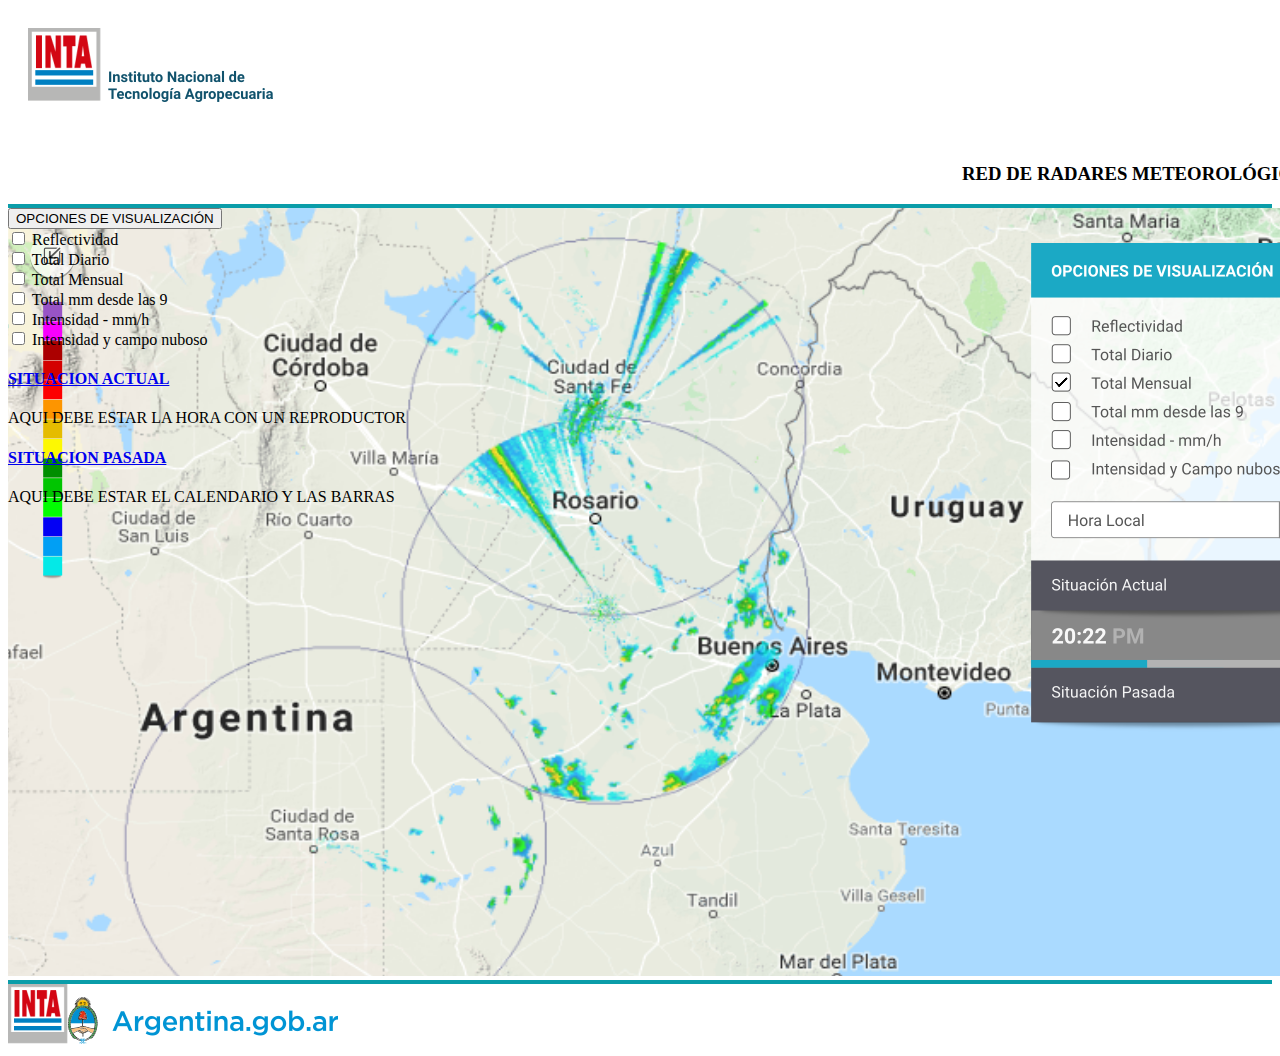
==== index.html @ ab803a07 "primer commit" ====
<!DOCTYPE html>
<html lang="en">
<head>
	<meta charset="UTF-8">
	<title>radar</title>
	<meta name="viewport" content="width=device-width, initial-scale=1, shrink-to-fit=no">
	<link rel="stylesheet" href="https://stackpath.bootstrapcdn.com/bootstrap/4.1.1/css/bootstrap.min.css" integrity="sha384-WskhaSGFgHYWDcbwN70/dfYBj47jz9qbsMId/iRN3ewGhXQFZCSftd1LZCfmhktB" crossorigin="anonymous">
	
</head>
<header style="border-bottom: solid 4px; border-bottom-color: #0a9da9;">
	
		
	  <div class="container"></div>
	    <div class="row">
		  <div class="col-3"><img src="logos/logo-INTA-header.png" style="margin: 20px;"></div>
		  <div class="offset-3 col-5"><h3 style="text-align: right;margin-top: 37px;margin-right: -45px;">RED DE RADARES METEOROLÓGICOS</h3></div>
		</div>
	  

</header>
<body>
	<div class="container-fluid" style="position: relative;">
		<div class="dropdown" style="position: absolute;">
		  <button class="btn btn-secondary dropdown-toggle" type="button" id="dropdownMenuButton" data-toggle="dropdown" aria-haspopup="true" aria-expanded="false">
		    OPCIONES DE VISUALIZACIÓN
		  </button>
		  <div class="dropdown-menu" aria-labelledby="dropdownMenuButton">
		    <form>
			  <div class="form-group form-check">
			    <input type="checkbox" class="form-check-input" id="exampleCheck1">
			    <label class="form-check-label" for="exampleCheck1">Reflectividad</label>
			  </div>
			  <div class="form-group form-check">
			    <input type="checkbox" class="form-check-input" id="exampleCheck2">
			    <label class="form-check-label" for="exampleCheck2">Total Diario</label>
			  </div>
			  <div class="form-group form-check">
			    <input type="checkbox" class="form-check-input" id="exampleCheck3">
			    <label class="form-check-label" for="exampleCheck3">Total Mensual</label>
			  </div>
			  <div class="form-group form-check">
			    <input type="checkbox" class="form-check-input" id="exampleCheck4">
			    <label class="form-check-label" for="exampleCheck4">Total mm desde las 9</label>
			  </div>
			  <div class="form-group form-check">
			    <input type="checkbox" class="form-check-input" id="exampleCheck5">
			    <label class="form-check-label" for="exampleCheck5">Intensidad - mm/h</label>
			  </div>
			  <div class="form-group form-check">
			    <input type="checkbox" class="form-check-input" id="exampleCheck6">
			    <label class="form-check-label" for="exampleCheck6">Intensidad y campo nuboso</label>
			  </div>  
			</form>
			<div class="panel-group" id="accordion" role="tablist" aria-multiselectable="true">
				  <div class="panel panel-default">
				    <div class="panel-heading" role="tab" id="headingOne">
				      <h4 class="panel-title">
				        <a role="button" data-toggle="collapse" data-parent="#accordion" href="#collapseOne" aria-expanded="true" aria-controls="collapseOne">
				          SITUACION ACTUAL
				        </a>
				      </h4>
				    </div>
				    <div id="collapseOne" class="panel-collapse collapse in" role="tabpanel" aria-labelledby="headingOne">
				      <div class="panel-body">
				        AQUI DEBE ESTAR LA HORA CON UN REPRODUCTOR 
				      </div>
				    </div>
				  </div>
				  <div class="panel panel-default">
				    <div class="panel-heading" role="tab" id="headingTwo">
				      <h4 class="panel-title">
				        <a class="collapsed" role="button" data-toggle="collapse" data-parent="#accordion" href="#collapseTwo" aria-expanded="false" aria-controls="collapseTwo">
				          SITUACION PASADA
				        </a>
				      </h4>
				    </div>
				    <div id="collapseTwo" class="panel-collapse collapse" role="tabpanel" aria-labelledby="headingTwo">
				      <div class="panel-body">
				        AQUI DEBE ESTAR EL CALENDARIO Y LAS BARRAS  
				      </div>
				    </div>
				  </div>
				  
				</div>  

  </div>
		  </div>
	</div>





	<div class="container-fluid">
		<img src="imagenes/07-Pantalla-Fullscreen.png" class="img-fluid" style="z-index: -10000;">
	</div>
	<script src="https://code.jquery.com/jquery-3.3.1.slim.min.js" integrity="sha384-q8i/X+965DzO0rT7abK41JStQIAqVgRVzpbzo5smXKp4YfRvH+8abtTE1Pi6jizo" crossorigin="anonymous"></script>
	<script src="https://cdnjs.cloudflare.com/ajax/libs/popper.js/1.14.3/umd/popper.min.js" integrity="sha384-ZMP7rVo3mIykV+2+9J3UJ46jBk0WLaUAdn689aCwoqbBJiSnjAK/l8WvCWPIPm49" crossorigin="anonymous"></script>
	<script src="https://stackpath.bootstrapcdn.com/bootstrap/4.1.1/js/bootstrap.min.js" integrity="sha384-smHYKdLADwkXOn1EmN1qk/HfnUcbVRZyYmZ4qpPea6sjB/pTJ0euyQp0Mk8ck+5T" crossorigin="anonymous"></script>
</body>
<footer style="border-top: solid 4px; border-top-color: #0a9da9;">
	<div class="col-12">
		<div class=" offset-4 col-4">
			<img src="logos/logo-INTA-footer.png"><img src="logos/logo-ministerio-footer.png">
		</div>
	</div>
</footer>
</html>
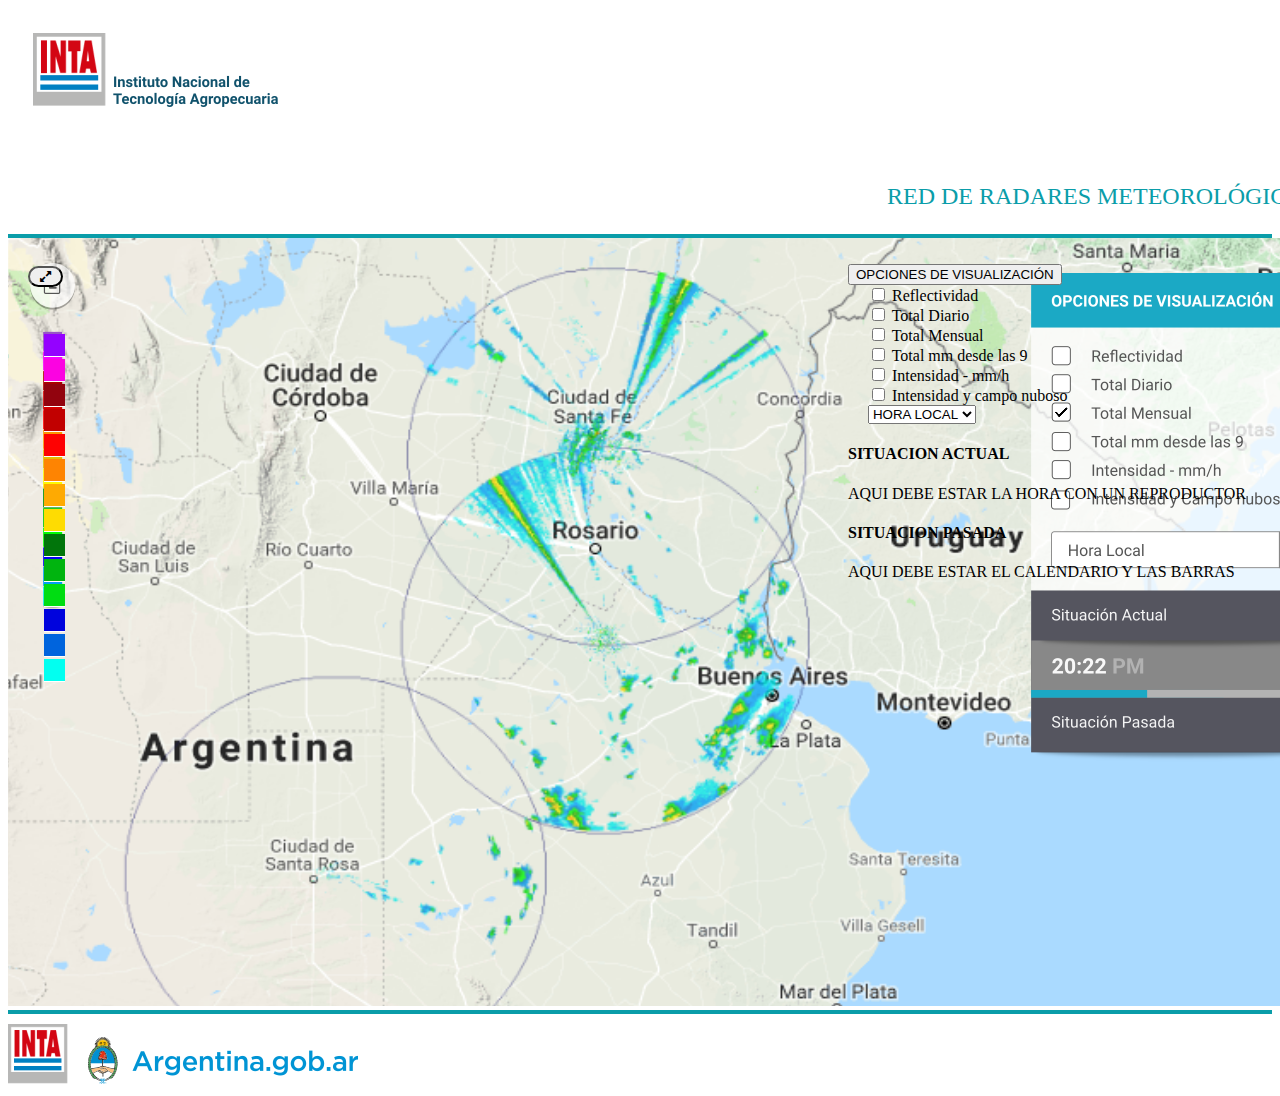
==== commit bdaf5d50: "subiendo a bitbucket" ====
--- a/index.html
+++ b/index.html
@@ -5,59 +5,112 @@
 	<title>radar</title>
 	<meta name="viewport" content="width=device-width, initial-scale=1, shrink-to-fit=no">
 	<link rel="stylesheet" href="https://stackpath.bootstrapcdn.com/bootstrap/4.1.1/css/bootstrap.min.css" integrity="sha384-WskhaSGFgHYWDcbwN70/dfYBj47jz9qbsMId/iRN3ewGhXQFZCSftd1LZCfmhktB" crossorigin="anonymous">
-	
+	<link rel="stylesheet" href="css/style.css">
+	<link rel="stylesheet" href="css/fontello.css">
 </head>
-<header style="border-bottom: solid 4px; border-bottom-color: #0a9da9;">
+<header>
 	
 		
-	  <div class="container"></div>
+	  <div class="container-fluid"></div>
 	    <div class="row">
-		  <div class="col-3"><img src="logos/logo-INTA-header.png" style="margin: 20px;"></div>
-		  <div class="offset-3 col-5"><h3 style="text-align: right;margin-top: 37px;margin-right: -45px;">RED DE RADARES METEOROLÓGICOS</h3></div>
+		  <div class="col-md-3 col-sm-6"><img src="logos/logo-INTA-header.png" id="logo-header"></div>
+		  <div class="offset-md-3 col-md-5 col-sm-6"><p id="red">RED DE RADARES METEOROLÓGICOS</p></div>
 		</div>
 	  
 
 </header>
 <body>
-	<div class="container-fluid" style="position: relative;">
-		<div class="dropdown" style="position: absolute;">
-		  <button class="btn btn-secondary dropdown-toggle" type="button" id="dropdownMenuButton" data-toggle="dropdown" aria-haspopup="true" aria-expanded="false">
+
+	<div class="full" id="pc">
+		<button onclick="pantallaCompleta();" class="desplegable btn"><span class="icon-resize-full-1" id="fullscreen"></span></button>
+		<table class="tablacolores">
+			    <tr>
+			      <td style="background-color: #9402FF"></td>
+			    <tr>
+			      <td style="background-color:#FB03E1"> </td>
+			    </tr>
+			    <tr>
+			      <td style="background-color: #92030E"></td>
+			    </tr>
+			    <tr>
+			      <td style="background-color: #C10000"></td>
+			    </tr>
+			  	<tr>
+			      <td style="background-color: #FE0202"></td>
+			    <tr>
+			      <td style="background-color: #FE8402"></td>
+			    </tr>
+			    <tr>
+			      <td style="background-color:#FEAA02"></td>
+			    </tr>
+			    <tr>
+			      <td style="background-color:#FEDC02"></td>
+			    </tr>
+			    <tr>
+			      <td style="background-color:#01750B"></td>
+			    <tr>
+			      <td style="background-color:#00B40F"></td>
+			    </tr>
+			    <tr>
+			      <td style="background-color:#00DD12"></td>
+			    </tr>
+			    <tr>
+			      <td style="background-color:#0003DD"></td>
+			    </tr>
+			    <tr>
+			      <td style="background-color:#0064DD"></td>
+			    </tr>
+			    <tr>
+			      <td style="background-color:#02FFF0"></td>
+			    </tr>
+		</table>
+		<div class="dropdown drop">
+		  <button class="btn btn-info dropdown-toggle" type="button" id="dropdownMenuButton" data-toggle="dropdown" aria-haspopup="true" aria-expanded="false">
 		    OPCIONES DE VISUALIZACIÓN
 		  </button>
+		  
 		  <div class="dropdown-menu" aria-labelledby="dropdownMenuButton">
 		    <form>
-			  <div class="form-group form-check">
+			  <div class="form-group form-check fila">
 			    <input type="checkbox" class="form-check-input" id="exampleCheck1">
 			    <label class="form-check-label" for="exampleCheck1">Reflectividad</label>
 			  </div>
-			  <div class="form-group form-check">
+			  <div class="form-group form-check fila">
 			    <input type="checkbox" class="form-check-input" id="exampleCheck2">
 			    <label class="form-check-label" for="exampleCheck2">Total Diario</label>
 			  </div>
-			  <div class="form-group form-check">
+			  <div class="form-group form-check fila">
 			    <input type="checkbox" class="form-check-input" id="exampleCheck3">
 			    <label class="form-check-label" for="exampleCheck3">Total Mensual</label>
 			  </div>
-			  <div class="form-group form-check">
+			  <div class="form-group form-check fila">
 			    <input type="checkbox" class="form-check-input" id="exampleCheck4">
 			    <label class="form-check-label" for="exampleCheck4">Total mm desde las 9</label>
 			  </div>
-			  <div class="form-group form-check">
+			  <div class="form-group form-check fila">
 			    <input type="checkbox" class="form-check-input" id="exampleCheck5">
 			    <label class="form-check-label" for="exampleCheck5">Intensidad - mm/h</label>
 			  </div>
-			  <div class="form-group form-check">
+			  <div class="form-group form-check fila">
 			    <input type="checkbox" class="form-check-input" id="exampleCheck6">
 			    <label class="form-check-label" for="exampleCheck6">Intensidad y campo nuboso</label>
-			  </div>  
+			  </div>
+			  <div class="form-group form-check fila">
+			    <select class="custom-select">
+				  <option selected>HORA LOCAL</option>
+				  <option value="1">One</option>
+				  <option value="2">Two</option>
+				  <option value="3">Three</option>
+				</select>
+			  </div>   
 			</form>
 			<div class="panel-group" id="accordion" role="tablist" aria-multiselectable="true">
 				  <div class="panel panel-default">
 				    <div class="panel-heading" role="tab" id="headingOne">
 				      <h4 class="panel-title">
-				        <a role="button" data-toggle="collapse" data-parent="#accordion" href="#collapseOne" aria-expanded="true" aria-controls="collapseOne">
+				        <buttom class="btn btn-dark btn-lg" role="button" data-toggle="collapse" data-parent="#accordion" href="#collapseOne" aria-expanded="true" aria-controls="collapseOne">
 				          SITUACION ACTUAL
-				        </a>
+				        </buttom>
 				      </h4>
 				    </div>
 				    <div id="collapseOne" class="panel-collapse collapse in" role="tabpanel" aria-labelledby="headingOne">
@@ -69,9 +122,9 @@
 				  <div class="panel panel-default">
 				    <div class="panel-heading" role="tab" id="headingTwo">
 				      <h4 class="panel-title">
-				        <a class="collapsed" role="button" data-toggle="collapse" data-parent="#accordion" href="#collapseTwo" aria-expanded="false" aria-controls="collapseTwo">
+				        <buttom class="collapsed btn btn-dark btn-lg" role="button" data-toggle="collapse" data-parent="#accordion" href="#collapseTwo" aria-expanded="false" aria-controls="collapseTwo">
 				          SITUACION PASADA
-				        </a>
+				        </buttom>
 				      </h4>
 				    </div>
 				    <div id="collapseTwo" class="panel-collapse collapse" role="tabpanel" aria-labelledby="headingTwo">
@@ -83,26 +136,22 @@
 				  
 				</div>  
 
-  </div>
+  			
 		  </div>
 	</div>
-
-
-
-
-
-	<div class="container-fluid">
-		<img src="imagenes/07-Pantalla-Fullscreen.png" class="img-fluid" style="z-index: -10000;">
+		<img src="imagenes/07-Pantalla-Fullscreen.png">
 	</div>
 	<script src="https://code.jquery.com/jquery-3.3.1.slim.min.js" integrity="sha384-q8i/X+965DzO0rT7abK41JStQIAqVgRVzpbzo5smXKp4YfRvH+8abtTE1Pi6jizo" crossorigin="anonymous"></script>
 	<script src="https://cdnjs.cloudflare.com/ajax/libs/popper.js/1.14.3/umd/popper.min.js" integrity="sha384-ZMP7rVo3mIykV+2+9J3UJ46jBk0WLaUAdn689aCwoqbBJiSnjAK/l8WvCWPIPm49" crossorigin="anonymous"></script>
 	<script src="https://stackpath.bootstrapcdn.com/bootstrap/4.1.1/js/bootstrap.min.js" integrity="sha384-smHYKdLADwkXOn1EmN1qk/HfnUcbVRZyYmZ4qpPea6sjB/pTJ0euyQp0Mk8ck+5T" crossorigin="anonymous"></script>
+	<script src="js/pantallacompleta.js"></script>
 </body>
-<footer style="border-top: solid 4px; border-top-color: #0a9da9;">
-	<div class="col-12">
-		<div class=" offset-4 col-4">
-			<img src="logos/logo-INTA-footer.png"><img src="logos/logo-ministerio-footer.png">
+<footer>
+	<div class="col-md-12">
+		<div class="col-sm-12 offset-md-4 col-md-8">
+			<img src="logos/logo-INTA-footer.png" id="logo-footer"><img src="logos/logo-ministerio-footer.png">
 		</div>
+
 	</div>
 </footer>
 </html>--- a/css/style.css
+++ b/css/style.css
@@ -0,0 +1,63 @@
+header{
+	border-bottom: solid 4px; 
+	border-bottom-color: #0a9da9;
+}
+
+#logo-header{
+	margin: 25px;
+}
+
+#red{
+	text-align: right;
+	margin-top: 47px;
+	margin-right: -45px;
+	font-size: 1.5rem;
+	color: #0a9da9;
+}
+
+.full{
+	position: relative;
+}
+
+#fullscreen{
+	size: 1rem;
+}
+.desplegable{
+	position: absolute;
+	margin-left: 20px;
+	margin-top: 28px;
+	border-radius: 5rem;
+}
+.drop{
+	position: absolute;
+	right: 26px;
+	top:26px;
+}
+.tablacolores{
+	position: absolute;
+	margin-left: 34px;
+	margin-top: 94px;
+	
+
+}
+
+td{
+	width: 19px;
+	height: 20px;
+	border-bottom: solid 0.05px white;
+}
+
+.fila{
+	margin-right: 20px;
+	margin-left: 20px;
+}
+
+
+footer{
+	border-top: solid 4px; border-top-color: #0a9da9;
+}
+
+#logo-footer{
+	margin-top: 10px; 
+	margin-right: 20px;
+}--- a/css/fontello.css
+++ b/css/fontello.css
@@ -0,0 +1,69 @@
+@font-face {
+  font-family: 'fontello';
+  src: url('../font/fontello.eot?7500797');
+  src: url('../font/fontello.eot?7500797#iefix') format('embedded-opentype'),
+       url('../font/fontello.woff2?7500797') format('woff2'),
+       url('../font/fontello.woff?7500797') format('woff'),
+       url('../font/fontello.ttf?7500797') format('truetype'),
+       url('../font/fontello.svg?7500797#fontello') format('svg');
+  font-weight: normal;
+  font-style: normal;
+}
+/* Chrome hack: SVG is rendered more smooth in Windozze. 100% magic, uncomment if you need it. */
+/* Note, that will break hinting! In other OS-es font will be not as sharp as it could be */
+/*
+@media screen and (-webkit-min-device-pixel-ratio:0) {
+  @font-face {
+    font-family: 'fontello';
+    src: url('../font/fontello.svg?7500797#fontello') format('svg');
+  }
+}
+*/
+ 
+ [class^="icon-"]:before, [class*=" icon-"]:before {
+  font-family: "fontello";
+  font-style: normal;
+  font-weight: normal;
+  speak: none;
+ 
+  display: inline-block;
+  text-decoration: inherit;
+  width: 1em;
+  margin-right: .2em;
+  text-align: center;
+  /* opacity: .8; */
+ 
+  /* For safety - reset parent styles, that can break glyph codes*/
+  font-variant: normal;
+  text-transform: none;
+ 
+  /* fix buttons height, for twitter bootstrap */
+  line-height: 1em;
+ 
+  /* Animation center compensation - margins should be symmetric */
+  /* remove if not needed */
+  margin-left: .2em;
+ 
+  /* you can be more comfortable with increased icons size */
+  /* font-size: 120%; */
+ 
+  /* Font smoothing. That was taken from TWBS */
+  -webkit-font-smoothing: antialiased;
+  -moz-osx-font-smoothing: grayscale;
+ 
+  /* Uncomment for 3D effect */
+  /* text-shadow: 1px 1px 1px rgba(127, 127, 127, 0.3); */
+}
+ 
+.icon-plus-1:before { content: '\e800'; } /* '' */
+.icon-plus:before { content: '\e801'; } /* '' */
+.icon-minus:before { content: '\e802'; } /* '' */
+.icon-minus-1:before { content: '\e803'; } /* '' */
+.icon-resize-full:before { content: '\e804'; } /* '' */
+.icon-resize-small:before { content: '\e805'; } /* '' */
+.icon-resize-full-1:before { content: '\e806'; } /* '' */
+.icon-resize-small-1:before { content: '\e807'; } /* '' */
+.icon-play:before { content: '\f00f'; } /* '' */
+.icon-fast-forward:before { content: '\f012'; } /* '' */
+.icon-fast-backward:before { content: '\f013'; } /* '' */
+.icon-link-ext:before { content: '\f08e'; } /* '' */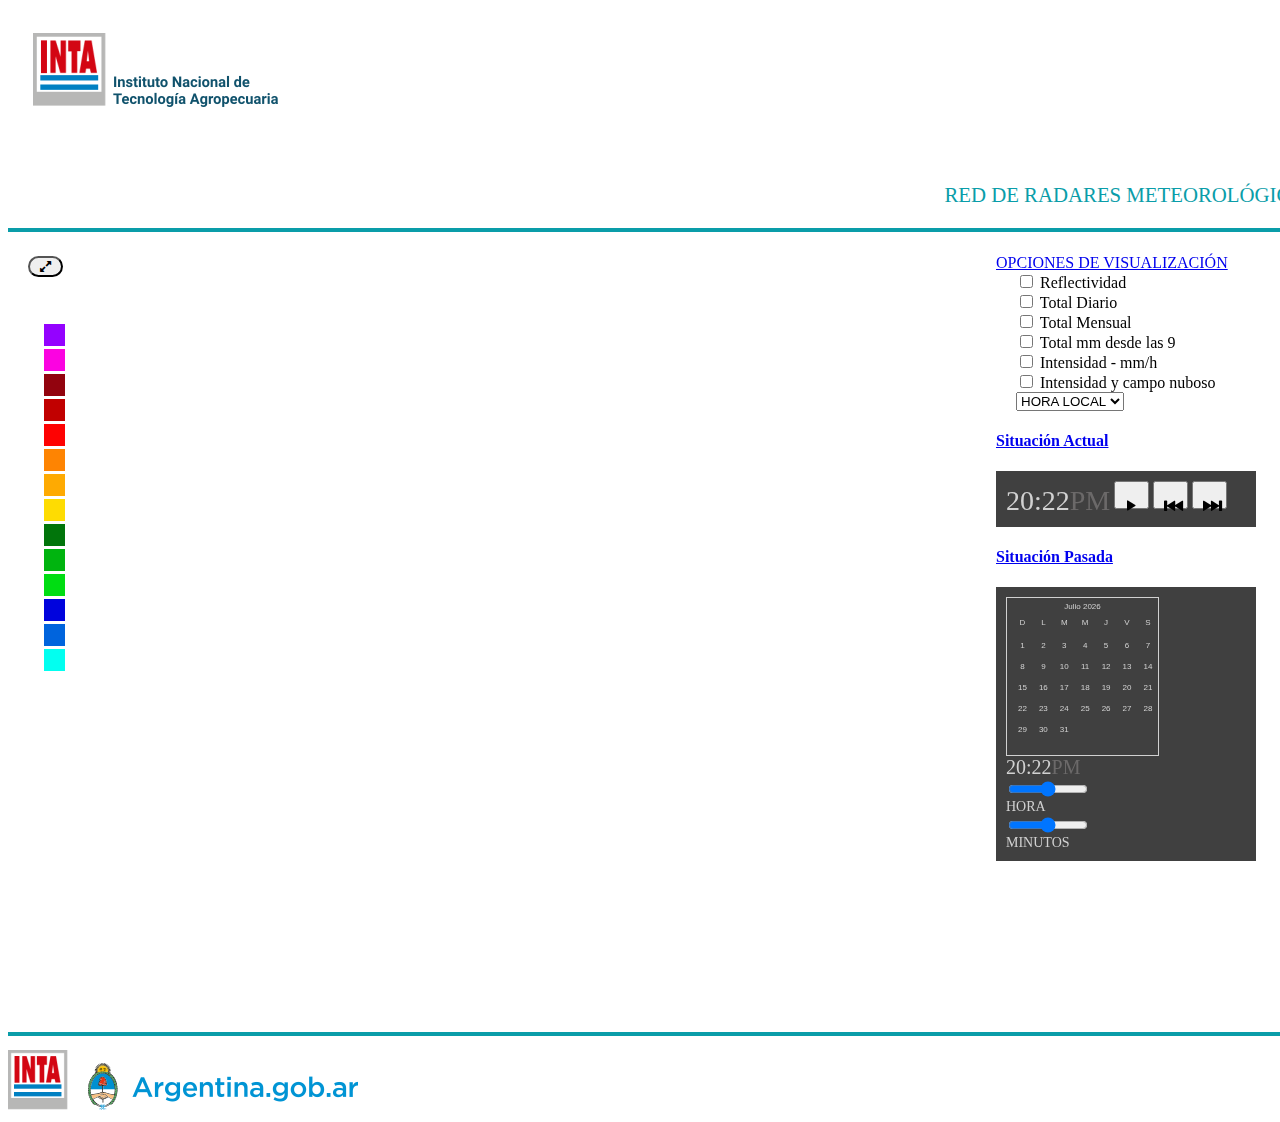
==== commit 3a04756c: "nuevos cambios" ====
--- a/index.html
+++ b/index.html
@@ -1,157 +1,197 @@
 <!DOCTYPE html>
 <html lang="en">
 <head>
-	<meta charset="UTF-8">
-	<title>radar</title>
-	<meta name="viewport" content="width=device-width, initial-scale=1, shrink-to-fit=no">
-	<link rel="stylesheet" href="https://stackpath.bootstrapcdn.com/bootstrap/4.1.1/css/bootstrap.min.css" integrity="sha384-WskhaSGFgHYWDcbwN70/dfYBj47jz9qbsMId/iRN3ewGhXQFZCSftd1LZCfmhktB" crossorigin="anonymous">
-	<link rel="stylesheet" href="css/style.css">
-	<link rel="stylesheet" href="css/fontello.css">
+    <meta charset="UTF-8">
+    <title>radar</title>
+    <meta name="viewport" content="width=device-width, initial-scale=1, shrink-to-fit=no">
+    <link rel="stylesheet" href="https://stackpath.bootstrapcdn.com/bootstrap/4.1.1/css/bootstrap.min.css"
+          integrity="sha384-WskhaSGFgHYWDcbwN70/dfYBj47jz9qbsMId/iRN3ewGhXQFZCSftd1LZCfmhktB" crossorigin="anonymous">
+    <link rel="stylesheet" href="css/style.css">
+    <link rel="stylesheet" href="css/fontello.css">
 </head>
 <header>
-	
-		
-	  <div class="container-fluid"></div>
-	    <div class="row">
-		  <div class="col-md-3 col-sm-6"><img src="logos/logo-INTA-header.png" id="logo-header"></div>
-		  <div class="offset-md-3 col-md-5 col-sm-6"><p id="red">RED DE RADARES METEOROLÓGICOS</p></div>
-		</div>
-	  
+
+
+    <div class="container-fluid"></div>
+    <div class="row">
+        <div class="col-md-2 col-sm-4"><img src="logos/logo-INTA-header.png" id="logo-header"></div>
+        <div class="offset-md-5 col-md-4 col-sm-4"><p id="red">RED DE RADARES METEOROLÓGICOS</p></div>
+    </div>
+
 
 </header>
 <body>
 
-	<div class="full" id="pc">
-		<button onclick="pantallaCompleta();" class="desplegable btn"><span class="icon-resize-full-1" id="fullscreen"></span></button>
-		<table class="tablacolores">
-			    <tr>
-			      <td style="background-color: #9402FF"></td>
-			    <tr>
-			      <td style="background-color:#FB03E1"> </td>
-			    </tr>
-			    <tr>
-			      <td style="background-color: #92030E"></td>
-			    </tr>
-			    <tr>
-			      <td style="background-color: #C10000"></td>
-			    </tr>
-			  	<tr>
-			      <td style="background-color: #FE0202"></td>
-			    <tr>
-			      <td style="background-color: #FE8402"></td>
-			    </tr>
-			    <tr>
-			      <td style="background-color:#FEAA02"></td>
-			    </tr>
-			    <tr>
-			      <td style="background-color:#FEDC02"></td>
-			    </tr>
-			    <tr>
-			      <td style="background-color:#01750B"></td>
-			    <tr>
-			      <td style="background-color:#00B40F"></td>
-			    </tr>
-			    <tr>
-			      <td style="background-color:#00DD12"></td>
-			    </tr>
-			    <tr>
-			      <td style="background-color:#0003DD"></td>
-			    </tr>
-			    <tr>
-			      <td style="background-color:#0064DD"></td>
-			    </tr>
-			    <tr>
-			      <td style="background-color:#02FFF0"></td>
-			    </tr>
-		</table>
-		<div class="dropdown drop">
-		  <button class="btn btn-info dropdown-toggle" type="button" id="dropdownMenuButton" data-toggle="dropdown" aria-haspopup="true" aria-expanded="false">
-		    OPCIONES DE VISUALIZACIÓN
-		  </button>
-		  
-		  <div class="dropdown-menu" aria-labelledby="dropdownMenuButton">
-		    <form>
-			  <div class="form-group form-check fila">
-			    <input type="checkbox" class="form-check-input" id="exampleCheck1">
-			    <label class="form-check-label" for="exampleCheck1">Reflectividad</label>
-			  </div>
-			  <div class="form-group form-check fila">
-			    <input type="checkbox" class="form-check-input" id="exampleCheck2">
-			    <label class="form-check-label" for="exampleCheck2">Total Diario</label>
-			  </div>
-			  <div class="form-group form-check fila">
-			    <input type="checkbox" class="form-check-input" id="exampleCheck3">
-			    <label class="form-check-label" for="exampleCheck3">Total Mensual</label>
-			  </div>
-			  <div class="form-group form-check fila">
-			    <input type="checkbox" class="form-check-input" id="exampleCheck4">
-			    <label class="form-check-label" for="exampleCheck4">Total mm desde las 9</label>
-			  </div>
-			  <div class="form-group form-check fila">
-			    <input type="checkbox" class="form-check-input" id="exampleCheck5">
-			    <label class="form-check-label" for="exampleCheck5">Intensidad - mm/h</label>
-			  </div>
-			  <div class="form-group form-check fila">
-			    <input type="checkbox" class="form-check-input" id="exampleCheck6">
-			    <label class="form-check-label" for="exampleCheck6">Intensidad y campo nuboso</label>
-			  </div>
-			  <div class="form-group form-check fila">
-			    <select class="custom-select">
-				  <option selected>HORA LOCAL</option>
-				  <option value="1">One</option>
-				  <option value="2">Two</option>
-				  <option value="3">Three</option>
-				</select>
-			  </div>   
-			</form>
-			<div class="panel-group" id="accordion" role="tablist" aria-multiselectable="true">
-				  <div class="panel panel-default">
-				    <div class="panel-heading" role="tab" id="headingOne">
-				      <h4 class="panel-title">
-				        <buttom class="btn btn-dark btn-lg" role="button" data-toggle="collapse" data-parent="#accordion" href="#collapseOne" aria-expanded="true" aria-controls="collapseOne">
-				          SITUACION ACTUAL
-				        </buttom>
-				      </h4>
-				    </div>
-				    <div id="collapseOne" class="panel-collapse collapse in" role="tabpanel" aria-labelledby="headingOne">
-				      <div class="panel-body">
-				        AQUI DEBE ESTAR LA HORA CON UN REPRODUCTOR 
-				      </div>
-				    </div>
-				  </div>
-				  <div class="panel panel-default">
-				    <div class="panel-heading" role="tab" id="headingTwo">
-				      <h4 class="panel-title">
-				        <buttom class="collapsed btn btn-dark btn-lg" role="button" data-toggle="collapse" data-parent="#accordion" href="#collapseTwo" aria-expanded="false" aria-controls="collapseTwo">
-				          SITUACION PASADA
-				        </buttom>
-				      </h4>
-				    </div>
-				    <div id="collapseTwo" class="panel-collapse collapse" role="tabpanel" aria-labelledby="headingTwo">
-				      <div class="panel-body">
-				        AQUI DEBE ESTAR EL CALENDARIO Y LAS BARRAS  
-				      </div>
-				    </div>
-				  </div>
-				  
-				</div>  
+<div class="full container-fluid clearfix" id="pc">
+    <button onclick="pantallaCompleta();" class="desplegable btn"><span class="icon-resize-full-1"
+                                                                        id="fullscreen"></span></button>
+    <table class="tablacolores">
+        <tr>
+            <td class="colores" style="background-color: #9402FF"></td>
+        <tr>
+            <td class="colores" style="background-color:#FB03E1"></td>
+        </tr>
+        <tr>
+            <td class="colores" style="background-color: #92030E"></td>
+        </tr>
+        <tr>
+            <td class="colores" style="background-color: #C10000"></td>
+        </tr>
+        <tr>
+            <td class="colores" style="background-color: #FE0202"></td>
+        <tr>
+            <td class="colores" style="background-color: #FE8402"></td>
+        </tr>
+        <tr>
+            <td class="colores" style="background-color:#FEAA02"></td>
+        </tr>
+        <tr>
+            <td class="colores" style="background-color:#FEDC02"></td>
+        </tr>
+        <tr>
+            <td class="colores" style="background-color:#01750B"></td>
+        <tr>
+            <td class="colores" style="background-color:#00B40F"></td>
+        </tr>
+        <tr>
+            <td class="colores" style="background-color:#00DD12"></td>
+        </tr>
+        <tr>
+            <td class="colores" style="background-color:#0003DD"></td>
+        </tr>
+        <tr>
+            <td class="colores" style="background-color:#0064DD"></td>
+        </tr>
+        <tr>
+            <td class="colores" style="background-color:#02FFF0"></td>
+        </tr>
+    </table>
 
-  			
-		  </div>
-	</div>
-		<img src="imagenes/07-Pantalla-Fullscreen.png">
-	</div>
-	<script src="https://code.jquery.com/jquery-3.3.1.slim.min.js" integrity="sha384-q8i/X+965DzO0rT7abK41JStQIAqVgRVzpbzo5smXKp4YfRvH+8abtTE1Pi6jizo" crossorigin="anonymous"></script>
-	<script src="https://cdnjs.cloudflare.com/ajax/libs/popper.js/1.14.3/umd/popper.min.js" integrity="sha384-ZMP7rVo3mIykV+2+9J3UJ46jBk0WLaUAdn689aCwoqbBJiSnjAK/l8WvCWPIPm49" crossorigin="anonymous"></script>
-	<script src="https://stackpath.bootstrapcdn.com/bootstrap/4.1.1/js/bootstrap.min.js" integrity="sha384-smHYKdLADwkXOn1EmN1qk/HfnUcbVRZyYmZ4qpPea6sjB/pTJ0euyQp0Mk8ck+5T" crossorigin="anonymous"></script>
-	<script src="js/pantallacompleta.js"></script>
+
+    <div class="dropdown drop" style="max-width: 250px;">
+
+        <!-- Ejemplo codigo Rosmy -->
+        <a class="btn btn-info dropdown-toggle" data-toggle="collapse" href="#collapsePadre" aria-expanded="false"
+           aria-controls="collapsePadre">
+            OPCIONES DE VISUALIZACIÓN
+        </a>
+        <div class="collapse" id="collapsePadre">
+            <div class="well" style="background: #fff;width: 260px;">
+
+                <form style="width: 256px">
+                    <div class="form-group form-check fila">
+                        <input type="checkbox" class="form-check-input">
+                        <label class="form-check-label" for="exampleCheck1">Reflectividad</label>
+                    </div>
+                    <div class="form-group form-check fila">
+                        <input type="checkbox" class="form-check-input">
+                        <label class="form-check-label" for="exampleCheck2">Total Diario</label>
+                    </div>
+                    <div class="form-group form-check fila">
+                        <input type="checkbox" class="form-check-input">
+                        <label class="form-check-label" for="exampleCheck3">Total Mensual</label>
+                    </div>
+                    <div class="form-group form-check fila">
+                        <input type="checkbox" class="form-check-input">
+                        <label class="form-check-label" for="exampleCheck4">Total mm desde las 9</label>
+                    </div>
+                    <div class="form-group form-check fila">
+                        <input type="checkbox" class="form-check-input">
+                        <label class="form-check-label" for="exampleCheck5">Intensidad - mm/h</label>
+                    </div>
+                    <div class="form-group form-check fila">
+                        <input type="checkbox" class="form-check-input">
+                        <label class="form-check-label" for="exampleCheck6">Intensidad y campo nuboso</label>
+                    </div>
+                    <div class="form-group form-check fila">
+                        <select class="custom-select">
+                            <option selected>HORA LOCAL</option>
+                            <option value="1">One</option>
+                            <option value="2">Two</option>
+                            <option value="3">Three</option>
+                        </select>
+                    </div>
+                </form>
+
+                <div class="panel-group" id="accordion" role="tablist" aria-multiselectable="true">
+                    <div class="panel panel-default">
+                        <div class="panel-heading" role="tab" id="headingOne">
+                            <h4 class="panel-title">
+                                <a class="btn btn-dark btn-block" role="button" data-toggle="collapse"
+                                   data-parent="#accordion"
+                                   href="#collapseOne"
+                                   aria-expanded="true" aria-controls="collapseOne">
+                                    Situación Actual
+                                </a>
+                            </h4>
+                        </div>
+                        <div id="collapseOne" class="panel-collapse collapse in" role="tabpanel"
+                             aria-labelledby="headingOne">
+                            <div class="panel-body actual">
+                                <p class="hora">20:22</p><p class="ampm">PM</p>
+                                <button class="btn btn-light btn-sm player"><p class="icon-play"></p></button>
+                                <button class="btn btn-light btn-sm player"><p class="icon-fast-backward"></p></button>
+                                <button class="btn btn-light btn-sm player"><p class="icon-fast-forward"></p></button>
+                            </div>
+                        </div>
+                    </div>
+                    <div class="panel panel-default">
+                        <div class="panel-heading" role="tab" id="headingTwo">
+                            <h4 class="panel-title">
+                                <a class="collapsed btn btn-dark btn-block" role="button" data-toggle="collapse"
+                                   data-parent="#accordion"
+                                   href="#collapseTwo" aria-expanded="false" aria-controls="collapseTwo">
+                                    Situación Pasada
+									</a>    
+									  
+									</div>
+                                </a>
+                            </h4>
+                        </div>
+                        <div id="collapseTwo" class="panel-collapse collapse" role="tabpanel"
+                             aria-labelledby="headingTwo">
+                            <div class="panel-body pasado">
+	                                <div id="calendar-container">
+							            <div id="calendar-header">
+							                <span id="calendar-month-year"></span>
+							            </div>
+							            <div id="calendar-dates">
+							            </div>
+							        </div>
+							        	<p class="hora2">20:22</p><p class="ampm2">PM</p>
+										<input type="range" class="custom-range rangehora" id="customRange1">
+										<label for="customRange1" class="entrada">HORA</label>
+										<input type="range" class="custom-range rangehora" id="customRange2">
+										<label for="customRange2" class="entrada">MINUTOS</label>
+                            </div>
+                        </div>
+                    </div>
+                </div>
+            </div>
+        </div><!-- Fin codigo Rosmy -->
+    </div>
+    <iframe src="https://www.google.com/maps/embed?pb=!1m18!1m12!1m3!1d3425428.367689709!2d-62.60502617414857!3d-33.026313043425525!2m3!1f0!2f0!3f0!3m2!1i1024!2i768!4f13.1!3m3!1m2!1s0x95b6539335d7d75b%3A0xec4086e90258a557!2sRosario%2C+Santa+Fe%2C+Argentina!5e0!3m2!1ses!2sve!4v1528736841651" width="1350" height="800" frameborder="0" style="border-bottom: solid 4px; 
+	border-bottom-color: #0a9da9;border-top: solid 4px; border-top-color: #0a9da9;" allowfullscreen></iframe>
+    
+</div>
+<script src="https://code.jquery.com/jquery-3.3.1.slim.min.js"
+        integrity="sha384-q8i/X+965DzO0rT7abK41JStQIAqVgRVzpbzo5smXKp4YfRvH+8abtTE1Pi6jizo"
+        crossorigin="anonymous"></script>
+<script src="https://cdnjs.cloudflare.com/ajax/libs/popper.js/1.14.3/umd/popper.min.js"
+        integrity="sha384-ZMP7rVo3mIykV+2+9J3UJ46jBk0WLaUAdn689aCwoqbBJiSnjAK/l8WvCWPIPm49"
+        crossorigin="anonymous"></script>
+<script src="https://stackpath.bootstrapcdn.com/bootstrap/4.1.1/js/bootstrap.min.js"
+        integrity="sha384-smHYKdLADwkXOn1EmN1qk/HfnUcbVRZyYmZ4qpPea6sjB/pTJ0euyQp0Mk8ck+5T"
+        crossorigin="anonymous"></script>
+<script src="js/pantallacompleta.js"></script>
+<script type="text/javascript" src="js/calendario.js"></script>
 </body>
 <footer>
-	<div class="col-md-12">
-		<div class="col-sm-12 offset-md-4 col-md-8">
-			<img src="logos/logo-INTA-footer.png" id="logo-footer"><img src="logos/logo-ministerio-footer.png">
-		</div>
+    <div class="col-md-12">
+        <div class="col-sm-12 offset-md-4 col-md-8">
+            <img src="logos/logo-INTA-footer.png" id="logo-footer"><img src="logos/logo-ministerio-footer.png">
+        </div>
 
-	</div>
+    </div>
 </footer>
 </html>--- a/css/style.css
+++ b/css/style.css
@@ -1,7 +1,3 @@
-header{
-	border-bottom: solid 4px; 
-	border-bottom-color: #0a9da9;
-}
 
 #logo-header{
 	margin: 25px;
@@ -11,7 +7,7 @@
 	text-align: right;
 	margin-top: 47px;
 	margin-right: -45px;
-	font-size: 1.5rem;
+	font-size: 1.3rem;
 	color: #0a9da9;
 }
 
@@ -41,7 +37,7 @@
 
 }
 
-td{
+.colores{
 	width: 19px;
 	height: 20px;
 	border-bottom: solid 0.05px white;
@@ -53,11 +49,79 @@
 }
 
 
-footer{
-	border-top: solid 4px; border-top-color: #0a9da9;
-}
-
 #logo-footer{
 	margin-top: 10px; 
 	margin-right: 20px;
+}
+
+.actual{
+	background-color: #404040;
+	padding:10px;
+}
+.pasado{
+	background-color: #404040;
+	padding:10px;
+}
+.player{
+	width: 35px;
+    height: 28px;
+    display: inline;
+}
+
+.hora{
+	display: inline;
+	color: #D1D1D1;
+	font-size: 28px;
+}
+
+.ampm{
+	display: inline;
+	color: #6B6969;
+	font-size: 28px;
+}
+
+#calendar-container{
+    padding: 4px;
+    width: 143px;
+    height: 149px;
+    text-align: center;
+    border: 1px solid #D1D1D1;
+    font-size: 8px;
+    font-family: Arial;
+    color: #D1D1D1;
+}
+
+#calendar-container>div{
+    padding: 0;
+}
+
+#calendar-month-year{
+    margin: 5px;
+}
+
+#calendar-dates>table>tr>td{
+    padding: 5px;
+}
+
+.hora2{
+	display: inline;
+	color: #D1D1D1;
+	font-size: 20px;
+}
+
+.ampm2{
+	display: inline;
+	color: #6B6969;
+	font-size: 20px;
+}
+
+.rangehora{
+	display: block;
+	width: 80px;
+}
+
+.entrada{
+	display: block;
+	color: #D1D1D1;
+	font-size: 14px;
 }